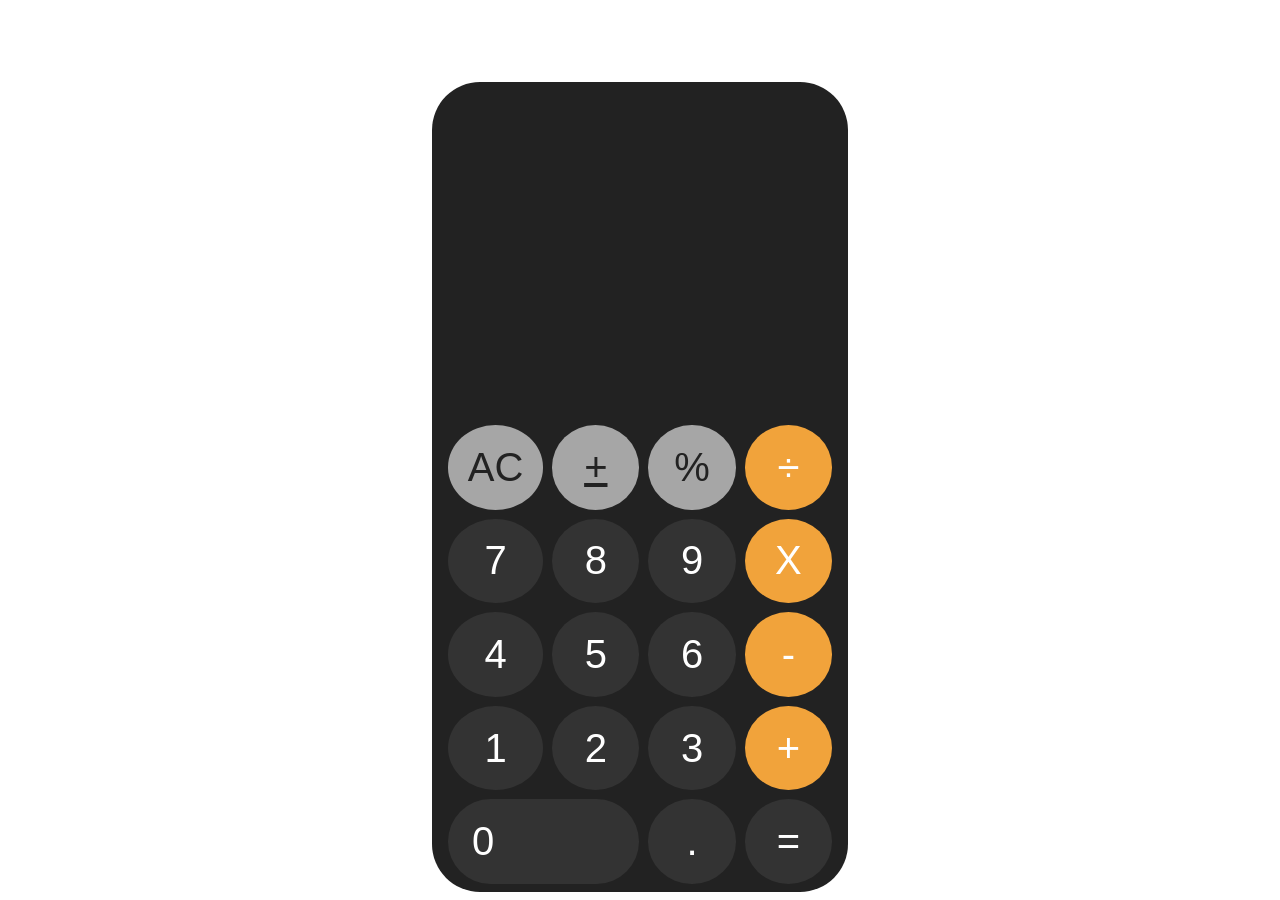
==== CALCULATOR/index.html @ ec72d06c "calculator" ====
<!DOCTYPE html>
<html lang="en">

<head>
    <meta charset="UTF-8">
    <meta https-equiv="X-UA-Compatible" content="IE=edge">
    <meta name="viewport" content="width=device-width, initial-scale=1.0">
    <title>Calculator</title>
    <link rel="stylesheet" href="style.css">
    
</head>

<body>
    <div class="ana">
        <div class="input">
            <label for="sonuc"></label>
            <input type="text" name="sonuc" id="">
        </div>
        <div class="container">

            <div class=" gri box ac">AC</div>
            <div class="gri box"><u>+</u></div>
            <div class=" gri box">%</div>
            <div class=" sarı box">÷</div>
            <div class=" siyah box">7</div>
            <div class=" siyah box">8</div>
            <div class=" siyah box">9</div>
            <div class=" sarı box">X</div>
            <div class=" siyah box">4</div>
            <div class=" siyah box">5</div>
            <div class=" siyah box">6</div>
            <div class=" sarı box">-</div>
            <div class=" siyah box">1</div>
            <div class=" siyah box">2</div>
            <div class=" siyah box">3</div>
            <div class=" sarı box">+</div>
            <div class="sıfır siyah box">0</div>
            <div class=" siyah box">.</div>
            <div class=" siyah box">=</div>
        </div>
    </div>
</body>

</html>
---- CALCULATOR/style.css ----
@import"import.css";

* {
    padding: 0px;
    margin: 0px;
    box-sizing: border-box;
}

body {
    height: 100vh;
    display: grid;
    align-items: flex-end;
}

.ana {
    background-color: var(--black);
    width: 26rem;
    height: 90%;
    margin: 0.5rem auto;
    border-radius: 3rem;
    padding: 0.5rem 0rem;
    display: grid;
    align-content: flex-end;
    justify-content: center;
}

.container {

    color: white;
    align-items: center;
    display: grid;
    grid-template-columns: repeat(4, 1fr);
    grid-template-rows: repeat(5, 1fr);
    gap: 1vh;
    justify-content: center;
    width: 24rem;
    text-align: center;
}

.box {
    border: 1px solid none;
    border-radius: 50%;
    padding: 2.2vh;
    font-family: Arial, Helvetica, sans-serif;
    font-size: 2.5rem;

}

.box:hover {
    opacity: 0.5;
    cursor: pointer;
}

.gri {
    background-color: var(--grey-6);
    color: var(--black);
}

.sarı {
    background-color: var(--yellow-2);
}

.siyah {
    background-color: var(--grey-1);
}

.input {
    display: grid;
    justify-content: end;
}

label {
    height: 3vh;
    background-color: var(--black);
    border: none;
    text-align: right;
    width: 23rem;
    color: var(--white);
    display: block;
    padding: 0.5rem 1rem 0.5rem;
}

input {
    font-size: 3vh;
    background-color: var(--black);
    border: none;
    text-align: right;
    width: 23rem;
    color: var(--white);
    padding: 0.5rem 1rem 0.5rem;
    word-break: break-all;
}

input:focus {
    outline: none !important
}

.sıfır {
    grid-column-start: 1;
    grid-column-end: 3;
    border-radius: 3.5rem;
    text-align: left;
    padding-left: 1.5rem;
}
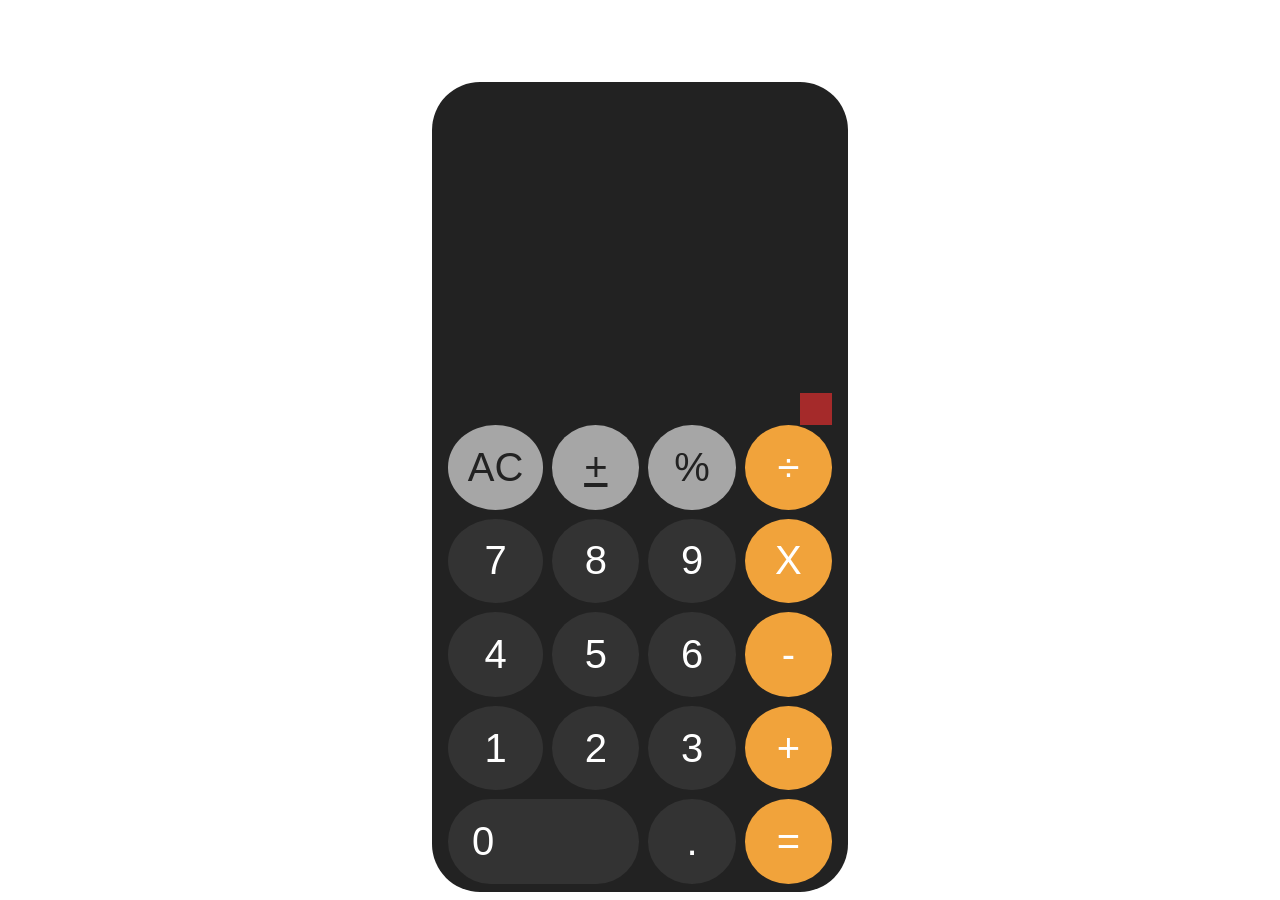
==== commit 5de1be2c: "3" ====
--- a/CALCULATOR/index.html
+++ b/CALCULATOR/index.html
@@ -11,34 +11,35 @@
 </head>
 
 <body>
-    <div class="ana">
-        <div class="input">
-            <label for="sonuc"></label>
-            <input type="text" name="sonuc" id="">
-        </div>
+    <div class="main">
+        <div class="screen">
+            <div class="second"></div>
+            <div class="first"></div>
+    </div>
         <div class="container">
 
-            <div class=" gri box ac">AC</div>
-            <div class="gri box"><u>+</u></div>
-            <div class=" gri box">%</div>
-            <div class=" sarı box">÷</div>
-            <div class=" siyah box">7</div>
-            <div class=" siyah box">8</div>
-            <div class=" siyah box">9</div>
-            <div class=" sarı box">X</div>
-            <div class=" siyah box">4</div>
-            <div class=" siyah box">5</div>
-            <div class=" siyah box">6</div>
-            <div class=" sarı box">-</div>
-            <div class=" siyah box">1</div>
-            <div class=" siyah box">2</div>
-            <div class=" siyah box">3</div>
-            <div class=" sarı box">+</div>
-            <div class="sıfır siyah box">0</div>
-            <div class=" siyah box">.</div>
-            <div class=" siyah box">=</div>
+            <div class=" function box ac">AC</div>
+            <div class="function box"><u>+</u></div>
+            <div class=" function box">%</div>
+            <div class=" operator box">÷</div>
+            <div class=" number box">7</div>
+            <div class=" number box">8</div>
+            <div class=" number box">9</div>
+            <div class=" operator box">X</div>
+            <div class=" number box">4</div>
+            <div class=" number box">5</div>
+            <div class=" number box">6</div>
+            <div class=" operator box">-</div>
+            <div class=" number box">1</div>
+            <div class=" number box">2</div>
+            <div class=" number box">3</div>
+            <div class=" operator box">+</div>
+            <div class="zero number box">0</div>
+            <div class=" number decimal box">.</div>
+            <div class="operator box">=</div>
         </div>
     </div>
+    <script src="app.js"></script>
 </body>
 
 </html>
--- a/CALCULATOR/style.css
+++ b/CALCULATOR/style.css
@@ -12,7 +12,7 @@
     align-items: flex-end;
 }
 
-.ana {
+.main {
     background-color: var(--black);
     width: 26rem;
     height: 90%;
@@ -51,51 +51,37 @@
     cursor: pointer;
 }
 
-.gri {
+.function {
     background-color: var(--grey-6);
     color: var(--black);
 }
 
-.sarı {
+.operator {
     background-color: var(--yellow-2);
 }
 
-.siyah {
+.number {
     background-color: var(--grey-1);
 }
 
-.input {
+.screen {
     display: grid;
     justify-content: end;
 }
 
-label {
-    height: 3vh;
+ .first, .second {
+    font-size: 50px;
     background-color: var(--black);
     border: none;
     text-align: right;
-    width: 23rem;
+    width: 100%;
     color: var(--white);
-    display: block;
-    padding: 0.5rem 1rem 0.5rem;
+    padding: 0.5rem 1rem;
+    word-break: break-all;
+    background-color: brown;
 }
 
-input {
-    font-size: 3vh;
-    background-color: var(--black);
-    border: none;
-    text-align: right;
-    width: 23rem;
-    color: var(--white);
-    padding: 0.5rem 1rem 0.5rem;
-    word-break: break-all;
-}
-
-input:focus {
-    outline: none !important
-}
-
-.sıfır {
+.zero {
     grid-column-start: 1;
     grid-column-end: 3;
     border-radius: 3.5rem;
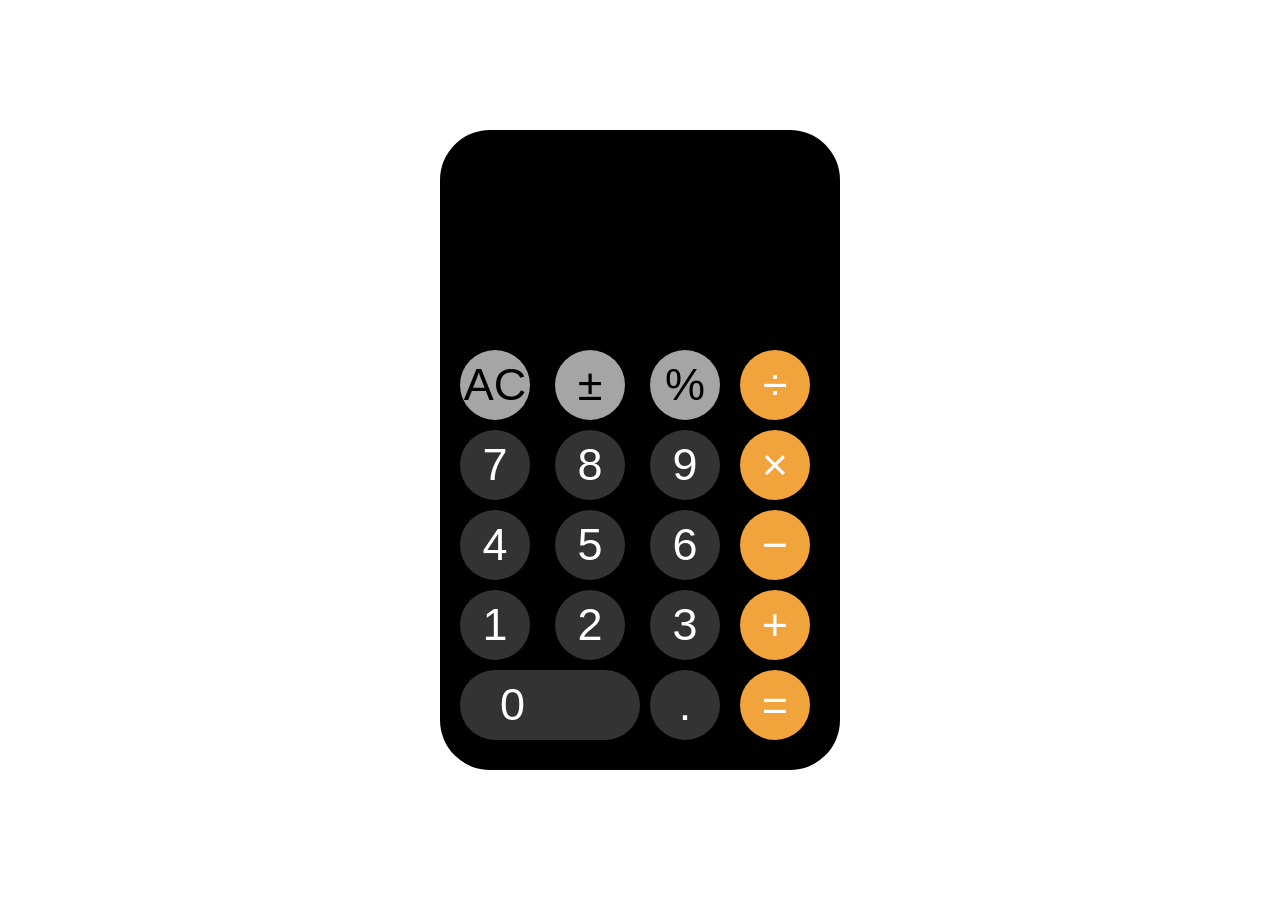
==== commit 0e712421: "up1" ====
--- a/CALCULATOR/index.html
+++ b/CALCULATOR/index.html
@@ -1,45 +1,40 @@
 <!DOCTYPE html>
 <html lang="en">
+  <head>
+    <meta charset="UTF-8" />
+    <meta name="viewport" content="width=device-width, user-scalable=no, initial-scale=1.0, maximum-scale=1.0, minimum-scale=1.0" />
+    <title>IOS Calculator</title>
+    <link rel="stylesheet" href="style.css" />
+  </head>
+  <body>
+    <div class="calculator">
+      <div class="display">
+        <div class="previous-display"></div>
+        <div class="current-display"></div>
+      </div>
+      <div class="buttons-container">
+        <div class="button function">AC</div>
+        <div class="button function">±</div>
+        <div class="button function">%</div>
+        <div class="button operator">÷</div>
+        <div class="button number">7</div>
+        <div class="button number">8</div>
+        <div class="button number">9</div>
+        <div class="button operator">×</div>
+        <div class="button number">4</div>
+        <div class="button number">5</div>
+        <div class="button number">6</div>
+        <div class="button operator">−</div>
+        <div class="button number">1</div>
+        <div class="button number">2</div>
+        <div class="button number">3</div>
+        <div class="button operator">+</div>
+        <div class="button number number-0">0</div>
+        <div class="button decimal">.</div>
+        <div class="button operator">=</div>
+      </div>
+    </div>
 
-<head>
-    <meta charset="UTF-8">
-    <meta https-equiv="X-UA-Compatible" content="IE=edge">
-    <meta name="viewport" content="width=device-width, initial-scale=1.0">
-    <title>Calculator</title>
-    <link rel="stylesheet" href="style.css">
-    
-</head>
-
-<body>
-    <div class="main">
-        <div class="screen">
-            <div class="second"></div>
-            <div class="first"></div>
-    </div>
-        <div class="container">
-
-            <div class=" function box ac">AC</div>
-            <div class="function box"><u>+</u></div>
-            <div class=" function box">%</div>
-            <div class=" operator box">÷</div>
-            <div class=" number box">7</div>
-            <div class=" number box">8</div>
-            <div class=" number box">9</div>
-            <div class=" operator box">X</div>
-            <div class=" number box">4</div>
-            <div class=" number box">5</div>
-            <div class=" number box">6</div>
-            <div class=" operator box">-</div>
-            <div class=" number box">1</div>
-            <div class=" number box">2</div>
-            <div class=" number box">3</div>
-            <div class=" operator box">+</div>
-            <div class="zero number box">0</div>
-            <div class=" number decimal box">.</div>
-            <div class="operator box">=</div>
-        </div>
-    </div>
     <script src="app.js"></script>
-</body>
-
-</html>+  </body>
+</html>
--- a/CALCULATOR/style.css
+++ b/CALCULATOR/style.css
@@ -1,90 +1,86 @@
-@import"import.css";
-
 * {
-    padding: 0px;
-    margin: 0px;
     box-sizing: border-box;
-}
-
-body {
+    margin: 0;
+    padding: 0;
+    user-select: none;
+  }
+  
+  body {
+    font-family: 'Helvetica Neue', sans-serif;
+    width: 100vw;
     height: 100vh;
+    display: flex;
+    align-items: center;
+    justify-content: center;
+  }
+  
+  .calculator {
+    background: black;
+    border-radius: 50px;
+    color: white;
+    height: 640px;
+    width: 400px;
+    padding: 20px;
+  }
+  
+  .display {
+    height: 200px;
+    width: 100%;
+    text-align: right;
+    padding: 20px;
+font-size: 60px;
+    display: flex;
+    flex-direction: column;
+    justify-content: space-evenly;
+  }
+  .previous-display {
+    opacity: 0.5;
+    font-size: 50px;
+    overflow: hidden;
+  }
+  
+  .buttons-container {
     display: grid;
-    align-items: flex-end;
-}
-
-.main {
-    background-color: var(--black);
-    width: 26rem;
-    height: 90%;
-    margin: 0.5rem auto;
-    border-radius: 3rem;
-    padding: 0.5rem 0rem;
-    display: grid;
-    align-content: flex-end;
-    justify-content: center;
-}
-
-.container {
-
-    color: white;
-    align-items: center;
-    display: grid;
+    grid-gap: 10px;
     grid-template-columns: repeat(4, 1fr);
     grid-template-rows: repeat(5, 1fr);
-    gap: 1vh;
+  }
+  
+  .button {
+    display: flex;
     justify-content: center;
-    width: 24rem;
-    text-align: center;
-}
-
-.box {
-    border: 1px solid none;
+    align-items: center;
+    background: #333;
     border-radius: 50%;
-    padding: 2.2vh;
-    font-family: Arial, Helvetica, sans-serif;
-    font-size: 2.5rem;
-
-}
-
-.box:hover {
+    cursor: pointer;
+    font-size: 45px;
+    height: 70px;
+    width: 70px;
+    transition: all 0.3s ease-in-out;
+  }
+  
+  .function {
+    color: black;
+    background: #a5a5a5;
+  }
+  
+  .operator {
+    background: #f1a33c;
+  }
+  
+  .number-0 {
+    border-radius: 50px;
+    grid-column: span 2;
+    justify-content: flex-start;
+    padding-left: 40px;
+    width: 180px;
+  }
+  
+  .button:active {
+    background-color: rgba(255, 255, 255, 0.8);
+  }
+  
+  .button:hover {
     opacity: 0.5;
-    cursor: pointer;
-}
-
-.function {
-    background-color: var(--grey-6);
-    color: var(--black);
-}
-
-.operator {
-    background-color: var(--yellow-2);
-}
-
-.number {
-    background-color: var(--grey-1);
-}
-
-.screen {
-    display: grid;
-    justify-content: end;
-}
-
- .first, .second {
-    font-size: 50px;
-    background-color: var(--black);
-    border: none;
-    text-align: right;
-    width: 100%;
-    color: var(--white);
-    padding: 0.5rem 1rem;
-    word-break: break-all;
-    background-color: brown;
-}
-
-.zero {
-    grid-column-start: 1;
-    grid-column-end: 3;
-    border-radius: 3.5rem;
-    text-align: left;
-    padding-left: 1.5rem;
-}+  }
+  
